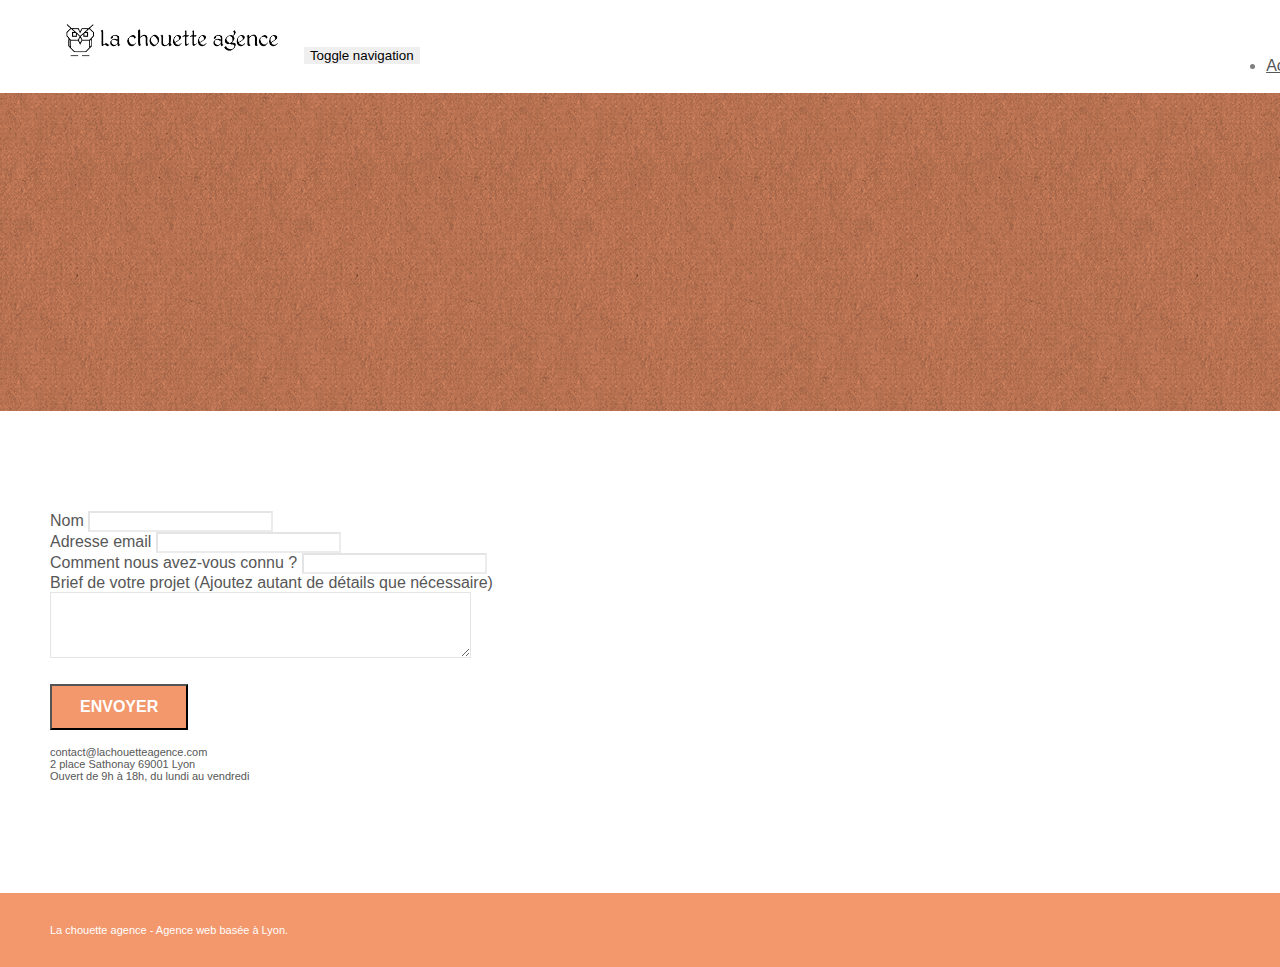
==== contact.html @ 8b13d7b6 "Maj" ====
<!doctype html>
<html lang="fr">
<head>
    <meta charset="utf-8">
    <meta name="keywords" content="">
    <meta name="description" content="">
    <meta name="viewport" content="width=device-width, initial-scale=1.0, viewport-fit=cover">
    <link rel="shortcut icon" type="image/png" href="favicon.jpg">
    
	<link rel="stylesheet" type="text/css" href="./css/bootstrap.min.css">
	<link rel="stylesheet" type="text/css" href="style.css">
	<link rel="stylesheet" type="text/css" href="./css/font-awesome.min.css">
	<link rel="stylesheet" type="text/css" href="./css/et-line.min.css">
	
    
	<script src="./js/jquery-2.1.0.min.js"></script>
	<script src="./js/bootstrap.min.js"></script>
	<script src="./js/blocs.min.js"></script>
	<script src="./js/jqBootstrapValidation.js"></script>
	<script src="./js/formHandler.js"></script>
    <title>La Chouette Agence | Web design basée à Lyon</title>

    
<!-- Analytics -->
 
<!-- Analytics END -->
    
</head>
<body>
<!-- Principal conteneur -->
<div class="page-container">
    
<!-- bloc-0 -->
<div class="bloc bgc-white l-bloc " id="bloc-0">
	<div class="container bloc-sm">
		<nav class="navbar row">
			<div class="navbar-header">
				<a class="navbar-brand" href="index.html"><img src="img/la-chouette-agence.png" alt="atlanta web design logo" height="40" /></a>
				<button id="nav-toggle" type="button" class="ui-navbar-toggle navbar-toggle" data-toggle="collapse" data-target=".navbar-1">
					<span class="sr-only">Toggle navigation</span><span class="icon-bar"></span><span class="icon-bar"></span><span class="icon-bar"></span>
				</button>
			</div>
			<div class="collapse navbar-collapse navbar-1 special-dropdown-nav">
				<ul class="site-navigation nav navbar-nav">
					<li>
						<a href="index.html">Accueil</a>
					</li>
					<li>
					</li>
					<li>
						<a href="page2.html">page2 &gt;</a>
					</li>
				</ul>
			</div>
		</nav>
	</div>
</div>
<!-- bloc-0 END -->

<!-- bloc-6 -->
<div class="bloc bg-dots-bg bg-repeat bgc-atomic-tangerine d-bloc bloc-bg-texture texture-paper" id="bloc-6">
	<div class="container bloc-lg">
		<div class="row">
			<div class="col-sm-12">
				<h1 class="text-center hero-bloc-text tc-white">
					Parlons web design !
				</h1>
				<p class="text-center mg-lg tc-white tight-width-whitespace">
					Nous sommes ravis que vous souhaitiez collaborer avec notre agence.<br>
					Parlez-nous de votre projet en complétant le formulaire ci-dessous.
				</p>
			</div>
		</div>
	</div>
</div>
<!-- bloc-6 END -->

<!-- bloc-7 -->
<div class="bloc bgc-white l-bloc" id="bloc-7">
	<div class="container bloc-lg">
		<div class="row">
			<div class="col-sm-6">
				<form id="form_1" novalidate success-msg="Your message has been sent." fail-msg="Sorry it seems that our mail server is not responding, Sorry for the inconvenience!">
					<div class="form-group">
						<label>
							Nom
						</label>
						<input id="name" class="form-control" required />
					</div>
					<div class="form-group">
						<label>
							Adresse email
						</label>
						<input id="email" class="form-control" type="email" required />
					</div>
					<div class="form-group">
						<label>
							Comment nous avez-vous connu ?
						</label>
						<input class="form-control" type="email" required id="input_504" />
					</div>
					<div class="form-group">
						<label>
							Brief de votre projet (Ajoutez autant de détails que nécessaire)<br>
						</label><textarea id="message" class="form-control" rows="4" cols="50" required></textarea>
					</div> 
					<button class="bloc-button btn btn-lg btn-block cta-hero btn-atomic-tangerine" type="submit">
						Envoyer
					</button>
				</form>
			</div>
			<div class="col-sm-6">
				<p>
					contact@lachouetteagence.com<br>2 place Sathonay 69001 Lyon<br>Ouvert de 9h à 18h, du lundi au vendredi<br>
				</p>
			</div>
		</div>
	</div>
</div>
<!-- bloc-7 END -->

<!-- ScrollToTop Button -->
<a class="bloc-button btn btn-d scrollToTop" onclick="scrollToTarget('1')"><span class="fa fa-chevron-up"></span></a>
<!-- ScrollToTop Button END-->


<!-- Footer - bloc-8 -->
<div class="bloc bgc-atomic-tangerine d-bloc" id="bloc-8">
	<div class="container bloc-sm">
		<div class="row">
			<div class="col-sm-12">
				<p class="text-center white">
					La chouette agence - Agence web basée à Lyon.<br>
				</p>
				<div class="row row-no-gutters social">
					<div class="col-sm-3">
						<div class="text-center">
							<a class="social" href="index.html"><span class="fa fa-twitter icon-md"></span></a>
						</div>
					</div>
					<div class="col-sm-3">
						<div class="text-center">
							<a class="social" href="index.html"><span class="fa fa-facebook icon-md"></span></a>
						</div>
					</div>
					<div class="col-sm-3">
						<div class="text-center">
							<a class="social" href="index.html"><span class="fa fa-dribbble icon-md"></span></a>
						</div>
					</div>
					<div class="col-sm-3">
						<div class="text-center">
							<a class="social" href="index.html"><span class="fa fa-instagram icon-md"></span></a>
						</div>
					</div>
				</div>
			</div>
		</div>
	</div>
</div>
<!-- Footer - bloc-8 END -->

</div>
<!-- Principal conteneur END -->
    

</body>
</html>
---- style.css ----
body {
    margin: 0;
    padding: 0;
    background: #FFF;
    overflow-x: hidden;
    -webkit-font-smoothing: antialiased;
    -moz-osx-font-smoothing: grayscale;
    font-family: Arial, Helvetica, sans-serif;
}

a,
button {
    transition: all .3s ease-in-out;
    outline: none!important;
}

a:hover {
    text-decoration: none;
    cursor: pointer;
}

#page-loading-blocs-notifaction {
    position: fixed;
    top: 0;
    bottom: 0;
    width: 100%;
    z-index: 100000;
    background: #FFFFFF url("img/pageload-spinner.gif") no-repeat center center;
}

.bloc {
    width: 100%;
    clear: both;
    background: 50% 50% no-repeat;
    padding: 0 50px;
    -webkit-background-size: cover;
    -moz-background-size: cover;
    -o-background-size: cover;
    background-size: cover;
    position: relative;
}

.bloc .container {
    padding-left: 0;
    padding-right: 0;
}

.bloc-lg {
    padding: 100px 50px;
}

.bloc-md {
    padding: 50px;
}

.bloc-sm {
    padding: 20px 50px;
}

.bg-center,
.bg-l-edge,
.bg-r-edge,
.bg-t-edge,
.bg-b-edge,
.bg-tl-edge,
.bg-bl-edge,
.bg-tr-edge,
.bg-br-edge,
.bg-repeat {
    -webkit-background-size: auto!important;
    -moz-background-size: auto!important;
    -o-background-size: auto!important;
    background-size: auto!important;
}

.bg-repeat {
    background: repeat;
}

.bg-t-edge {
    background: top no-repeat;
}

.bloc-bg-texture::before {
    content: "";
    background-size: 2px 2px;
    position: absolute;
    top: 0;
    bottom: 0;
    left: 0;
    right: 0;
}

.texture-paper::before {
    background: url("img/texture-paper.png");
    background-size: 280px 280px;
}

.b-parallax {
    background-attachment: fixed;
}

.d-bloc {
    color: rgba(255, 255, 255, .7);
}

.d-bloc button:hover {
    color: rgba(255, 255, 255, .9);
}

.d-bloc .icon-round,
.d-bloc .icon-square,
.d-bloc .icon-rounded,
.d-bloc .icon-semi-rounded-a,
.d-bloc .icon-semi-rounded-b {
    border-color: rgba(255, 255, 255, .9);
}

.d-bloc .divider-h span {
    border-color: rgba(255, 255, 255, .2);
}

.d-bloc .a-btn,
.d-bloc .navbar a,
.d-bloc .navbar-brand,
.d-bloc a .icon-sm,
.d-bloc a .icon-md,
.d-bloc a .icon-lg,
.d-bloc a .icon-xl,
.d-bloc h1 a,
.d-bloc h2 a,
.d-bloc h3 a,
.d-bloc h4 a,
.d-bloc h5 a,
.d-bloc h6 a,
.d-bloc p a {
    color: rgba(255, 255, 255, .6);
}

.d-bloc .a-btn:hover,
.d-bloc .navbar a:hover,
.d-bloc .navbar-brand:hover,
.d-bloc a:hover .icon-sm,
.d-bloc a:hover .icon-md,
.d-bloc a:hover .icon-lg,
.d-bloc a:hover .icon-xl,
.d-bloc h1 a:hover,
.d-bloc h2 a:hover,
.d-bloc h3 a:hover,
.d-bloc h4 a:hover,
.d-bloc h5 a:hover,
.d-bloc h6 a:hover,
.d-bloc p a:hover {
    color: rgba(255, 255, 255, 1);
}

.d-bloc .navbar-toggle .icon-bar {
    background: rgba(255, 255, 255, 1);
}

.d-bloc .btn-wire,
.d-bloc .btn-wire:hover {
    color: rgba(255, 255, 255, 1);
    border-color: rgba(255, 255, 255, 1);
}

.d-bloc .panel {
    color: rgba(0, 0, 0, .5);
}

.d-bloc .panel button:hover {
    color: rgba(0, 0, 0, .7);
}

.d-bloc .panel icon {
    border-color: rgba(0, 0, 0, .7);
}

.d-bloc .panel .divider-h span {
    border-color: rgba(0, 0, 0, .1);
}

.d-bloc .panel .a-btn {
    color: rgba(0, 0, 0, .6);
}

.d-bloc .panel .a-btn:hover {
    color: rgba(0, 0, 0, 1);
}

.d-bloc .panel .btn-wire,
.d-bloc .panel .btn-wire:hover {
    color: rgba(0, 0, 0, .7);
    border-color: rgba(0, 0, 0, .3);
}

.d-bloc .panel,
.l-bloc {
    color: rgba(0, 0, 0, .5);
}

.d-bloc .panel button:hover,
.l-bloc button:hover {
    color: rgba(0, 0, 0, .7);
}

.l-bloc .icon-round,
.l-bloc .icon-square,
.l-bloc .icon-rounded,
.l-bloc .icon-semi-rounded-a,
.l-bloc .icon-semi-rounded-b {
    border-color: rgba(0, 0, 0, .7);
}

.d-bloc .panel .divider-h span,
.l-bloc .divider-h span {
    border-color: rgba(0, 0, 0, .1);
}

.d-bloc .panel .a-btn,
.l-bloc .a-btn,
.l-bloc .navbar a,
.l-bloc .navbar-brand,
.l-bloc a .icon-sm,
.l-bloc a .icon-md,
.l-bloc a .icon-lg,
.l-bloc a .icon-xl,
.l-bloc h1 a,
.l-bloc h2 a,
.l-bloc h3 a,
.l-bloc h4 a,
.l-bloc h5 a,
.l-bloc h6 a,
.l-bloc p a {
    color: rgba(0, 0, 0, .6);
}

.d-bloc .panel .a-btn:hover,
.l-bloc .a-btn:hover,
.l-bloc .navbar a:hover,
.l-bloc .navbar-brand:hover,
.l-bloc a:hover .icon-sm,
.l-bloc a:hover .icon-md,
.l-bloc a:hover .icon-lg,
.l-bloc a:hover .icon-xl,
.l-bloc h1 a:hover,
.l-bloc h2 a:hover,
.l-bloc h3 a:hover,
.l-bloc h4 a:hover,
.l-bloc h5 a:hover,
.l-bloc h6 a:hover,
.l-bloc p a:hover {
    color: rgba(0, 0, 0, 1);
}

.l-bloc .navbar-toggle .icon-bar {
    color: rgba(0, 0, 0, .6);
}

.d-bloc .panel .btn-wire,
.d-bloc .panel .btn-wire:hover,
.l-bloc .btn-wire,
.l-bloc .btn-wire:hover {
    color: rgba(0, 0, 0, .7);
    border-color: rgba(0, 0, 0, .3);
}

.voffset {
    margin-top: 30px;
}

.voffset-lg {
    margin-top: 80px;
}

.row-no-gutters {
    margin-right: 0;
    margin-left: 0;
}

.row.row-no-gutters > [class^="col-"],
.row.row-no-gutters > [class*=" col-"] {
    padding-right: 0;
    padding-left: 0;
}

#bloc-1-hero h1 {
    font-size: 32px;
}

.navbar {
    margin-bottom: 0;
    z-index: 1;
}

.navbar-brand {
    height: auto;
    padding: 3px 15px;
    font-size: 25px;
    font-weight: normal;
    font-weight: 600;
    line-height: 44px;
}

.navbar-brand img {
    max-height: 200px;
    margin: 0 5px 0 0;
    display: inline;
}

.navbar-brand img[src$=svg] {
    min-width: 100px;
}

.nav-center .navbar-brand img {
    margin: 0;
}

.navbar .nav {
    padding-top: 2px;
    margin-right: -16px;
    float: right;
    z-index: 1;
}

.nav > li {
    float: left;
    margin-top: 4px;
    font-size: 16px;
}

.navbar-nav .open .dropdown-menu > li > a {
    text-align: inherit;
}

.nav > li a:hover,
.nav > li a:focus {
    background: transparent;
}

.navbar-toggle {
    margin: 10px 10px 0 0;
    border: 0px;
}

.navbar-toggle:hover {
    background: transparent!important;
}

.navbar-toggle .icon-bar {
    background-color: rgba(0, 0, 0, .5);
    width: 26px;
}

.nav-invert .navbar .nav {
    float: left;
}

.nav-invert .navbar-header,
.nav-invert .navbar-brand {
    float: right;
    position: relative;
    z-index: 2;
}

@media (min-width: 768px) {
    .site-navigation {
        position: absolute;
        top: 50%;
        right: 20px;
        transform: translate(0, -50%);
        -webkit-transform: translateY(-50%);
    }
    .nav > li .dropdown-menu a,
    .nav > li .dropdown-menu a:hover {
        color: #484848;
    }
    .nav-invert .site-navigation {
        left: 0;
        right: 0;
    }
    .nav-center {
        text-align: center;
    }
    .nav-center .navbar-header {
        width: 100%;
    }
    .nav-center .navbar-header,
    .nav-center .navbar-brand,
    .nav-center .nav > li {
        float: none;
        display: inline-block;
    }
    .nav-center .site-navigation {
        position: relative;
        width: 100%;
        right: 0;
        margin-right: 0px;
        margin-top: 20px;
    }
    .nav-center.mini-nav .navbar-toggle {
        float: none;
        margin: 10px auto 0;
    }
}

.nav > li > .dropdown a {
    background: none!important;
    display: block;
    padding: 14px 15px;
}

nav .caret {
    margin: 0 5px;
}

.dropdown-menu .dropdown-menu {
    top: -8px;
    left: 100%;
}

.dropdown-menu .dropmenu-flow-right {
    top: 100%;
    left: 0;
    margin-left: -1px;
    border-top-left-radius: 0;
    border-top-right-radius: 0;
}

.dropdown-menu .dropdown span {
    border: 4px solid black;
    border-top-color: transparent;
    border-right-color: transparent;
    border-bottom-color: transparent;
    margin: 6px -5px 0 0!important;
    float: right;
}

.mg-md {
    margin-top: 10px;
    margin-bottom: 20px;
}

.mg-lg {
    margin-top: 10px;
    margin-bottom: 40px;
}

.btn {
    margin: 0 5px 5px 0;
}

.btn.pull-right {
    margin: 0 0 5px 5px;
}

.btn-d,
.btn-d:hover,
.btn-d:focus {
    color: #FFF;
    background: rgba(0, 0, 0, .3);
}

button {
    outline: none!important;
}

.btn-rd {
    border-radius: 40px;
}

.btn-clean {
    border: 1px solid rgba(0, 0, 0, .08);
    border-bottom-color: rgba(0, 0, 0, .1);
    text-shadow: 0 1px 0 rgba(0, 0, 1, .1);
    box-shadow: 0 1px 3px rgba(0, 0, 1, .25), inset 0 1px 0 0 rgba(255, 255, 255, .15);
}

.icon-md {
    font-size: 50px!important;
}

.icon-lg {
    font-size: 60px!important;
}

.sm-shadow {
    text-shadow: 0 1px 2px rgba(0, 0, 0, .3);
}

.panel-sq,
.panel-sq .panel-heading,
.panel-sq .panel-footer {
    border-radius: 0;
}

.panel-rd {
    border-radius: 30px;
}

.panel-rd .panel-heading {
    border-radius: 29px 29px 0 0;
}

.panel-rd .panel-footer {
    border-radius: 0 0 29px 29px;
}

.form-control {
    border-color: rgba(0, 0, 0, .1);
    box-shadow: none;
}

.scrollToTop {
    width: 40px;
    height: 40px;
    position: fixed;
    bottom: 20px;
    right: 20px;
    opacity: 0;
    z-index: 500;
    transition: all .3s ease-in-out;
}

.scrollToTop span {
    margin-top: 6px;
}

.showScrollTop {
    font-size: 14px;
    opacity: 1;
}

a[data-lightbox] {
    position: relative;
    display: block;
    text-align: center;
}

a[data-lightbox]:hover::before {
    content: "+";
    font-family: "HelveticaNeue-Light", "Helvetica Neue Light", "Helvetica Neue", Helvetica, Arial;
    font-size: 32px;
    width: 50px;
    height: 50px;
    margin-left: -25px;
    border-radius: 50%;
    background: rgba(0, 0, 0, .6);
    color: #FFF;
    font-weight: 100;
    z-index: 1;
    position: absolute;
    top: 50%;
    transform: translateY(-50%);
    -webkit-transform: translateY(-50%);
}

a[data-lightbox]:hover img {
    opacity: 0.6;
    -webkit-animation-fill-mode: none;
    animation-fill-mode: none;
}

#lightbox-modal {
    display: flex;
    align-items: center;
}

#lightbox-modal .modal-dialog {
    width: 90%;
    max-width: 900px;
    margin: 0 auto 0;
}

#lightbox-modal .modal-dialog img {
    max-height: 90vh;
    margin: 0 auto;
}

.lightbox-caption {
    padding: 20px;
    color: #FFF;
    background: rgba(0, 0, 0, .5);
    position: absolute;
    left: 15px;
    right: 15px;
    bottom: 5px;
}

.close-lightbox {
    color: #FFF;
    font-size: 30px;
    position: absolute;
    top: 20px;
    right: 20px;
    z-index: 20;
    background: rgba(0, 0, 0, .5);
    border: none;
    line-height: 30px;
    padding: 0 9px 5px;
    opacity: 0.3;
}

.close-lightbox:hover,
.next-lightbox:hover,
.prev-lightbox:hover {
    opacity: 1.0;
    color: #FFF;
}

.next-lightbox,
.prev-lightbox {
    font-size: 20px;
    color: rgba(255, 255, 255, .9);
    background: rgba(0, 0, 0, .5);
    transition: all .2s ease-in-out;
    position: absolute;
    top: 45%;
    z-index: 1;
    opacity: 0.4;
}

.next-lightbox {
    padding: 6px 8px 1px 13px;
    right: 25px;
}

.prev-lightbox {
    padding: 6px 13px 1px 10px;
    left: 25px;
}

.snapshot-lb .modal-body {
    padding-bottom: 45px;
}

.snapshot-lb .lightbox-caption {
    padding: 0;
    color: rgba(0, 0, 0, .5);
    background: none;
}

h1,
h2,
h3,
h4,
h5,
h6,
p,
label,
.btn,
a {
    font-family: "helvetica";
    font-weight: 400;
    color: #575757!important;
}

.container {
    max-width: 1000px;
}

.hero-bloc-text {
    font-size: 38px;
}

.hero-bloc-text-sub {
    font-size: 36px;
}

.statement-bloc-text {
    line-height: 26px;
    font-style: italic;
    font-size: 20px;
    text-align: center;
    font-weight: lighter;
    max-width: 520px;
    margin: auto auto auto auto;
}

p {
    font-size: 11px;
}

.tight-width-whitespace {
    max-width: 600px;
    margin: auto auto auto auto;
}

.h1 {
    font-size: 20px;
    font-family: "Open Sans";
}

.cta-hero {
    margin-top: 22px;
    color: #FFFFFF!important;
    text-transform: uppercase;
    padding: 12px 28px 12px 28px;
    font-size: 16px;
    font-weight: 700;
}

.social {
    max-width: 400px;
    margin: auto auto auto auto;
}

h2 {
    font-size: 22px;
    line-height: 1.4em;
}

h3 {
    font-size: 15px;
    text-transform: uppercase;
    font-weight: 700;
    color: #333333!important;
}

.med-width-whitespace {
    max-width: 800px;
    margin: auto auto auto auto;
    box-shadow: 0px 0px 0px #000000;
}

h1 {
    color: #333333!important;
}

h4 {
    color: #333333!important;
}

.icons {
    margin-bottom: 14px;
    margin-top: 24px;
}

.white {
    color: #FFFFFF!important;
}

.portfolio-thumb {
    margin-bottom: 24px;
}

.portfolio-row {
    margin-bottom: 44px;
    margin-top: 50px;
}

.avatar {
    box-shadow: 0px 4px 9px rgba(0, 0, 0, 0.3);
}

.black-background {
    background-color: rgba(165, 147, 99, 0.7);
    padding: 40px 40px 40px 40px;
}

.bold-link {
    font-weight: 900;
    text-decoration: underline!important;
}

.bgc-white {
    background-color: #FFFFFF;
}

.bgc-dark-slate-blue {
    background-color: #364577;
}

.bgc-atomic-tangerine {
    background-color: #F3976C;
}

.tc-white {
    color: #F3976C!important;
}

.btn-atomic-tangerine {
    background: #F3976C;
    color: #FFFFFF!important;
}

.btn-atomic-tangerine:hover {
    background: #c27956!important;
    color: #FFFFFF!important;
}

.ltc-white {
    color: #FFFFFF!important;
}

.ltc-white:hover {
    color: #cccccc!important;
}

.ltc-atomic-tangerine {
    color: #F3976C!important;
}

.ltc-atomic-tangerine:hover {
    color: #c27956!important;
}

.icon-dark-slate-blue {
    color: #364577!important;
    border-color: #364577!important;
}

.bg-dots-bg {
    background-image: url("img/dots-bg.png");
}

.bg-lines-h2-bg {
    background-image: url("img/lines-h2-bg.png");
}

.bg-banniere {
    background-image: url("img/la-chouette-agence-banniere.jpg");
}

.bg-presentation {
    background-image: url("img/image-de-presentation.bmp");
}

@media (max-width: 1024px) {
    .bloc {
        padding-left: 20px;
        padding-right: 20px;
    }
    .bloc.full-width-bloc,
    .bloc-tile-2.full-width-bloc .container,
    .bloc-tile-3.full-width-bloc .container,
    .bloc-tile-4.full-width-bloc .container {
        padding-left: 0;
        padding-right: 0;
    }
}

@media (max-width: 992px) and (min-width: 768px) {
    .navbar .nav {
        max-width: 80%
    }
    .nav-center.navbar .nav {
        max-width: 100%
    }
}

@media only screen and (min-device-width: 768px) and (max-device-width: 1024px) and (orientation: landscape) {
    .b-parallax {
        background-attachment: scroll;
    }
}

@media only screen and (min-device-width: 1024px) and (max-device-width: 1366px) and (-webkit-min-device-pixel-ratio: 1.5) {
    .b-parallax {
        background-attachment: scroll;
    }
}

@media (max-width: 991px) {
    .container {
        width: 100%;
    }
    .b-parallax {
        background-attachment: scroll;
    }
    .page-container,
    #hero-bloc {
        overflow-x: hidden;
        position: relative;
    }
    .bloc {
        padding-left: constant(safe-area-inset-left);
        padding-right: constant(safe-area-inset-right);
    }
    .bloc-group,
    .bloc-group .bloc {
        display: block;
        width: 100%;
    }
    .bloc-fill-screen .fill-bloc-top-edge,
    .bloc-fill-screen .fill-bloc-bottom-edge {
        padding: 0 20px;
        padding-left: constant(safe-area-inset-left);
        padding-right: constant(safe-area-inset-right);
    }
}

@media (max-width: 767px) {
    .page-container {
        overflow-x: hidden;
        position: relative;
    }
    h1,
    h2,
    h3,
    h4,
    h5,
    h6,
    p,
    #disqus_thread {
        padding-left: 10px!important;
        padding-right: 10px!important;
    }
    .b-parallax {
        background-attachment: scroll;
    }
    .navbar .nav {
        padding-top: 0;
        border-top: 1px solid rgba(0, 0, 0, .2);
        float: none!important;
    }
    .navbar.row {
        margin-left: 0;
        margin-right: 0;
    }
    .site-navigation {
        position: inherit;
        transform: none;
        -webkit-transform: none;
        -ms-transform: none;
    }
    .nav > li {
        margin-top: 0;
        border-bottom: 1px solid rgba(0, 0, 0, .1);
        background: rgba(0, 0, 0, .05);
        text-align: left;
        padding-left: 15px;
        width: 100%;
    }
    .nav > li:hover {
        background: rgba(0, 0, 0, .08);
    }
    .dropdown .dropdown a .caret {
        float: none;
        margin: 5px 0 0 10px!important;
        border: 4px solid black;
        border-bottom-color: transparent;
        border-right-color: transparent;
        border-left-color: transparent;
    }
    #hero-bloc .navbar .nav {
        background: rgba(0, 0, 0, .8);
    }
    #hero-bloc .navbar .nav a {
        color: rgba(255, 255, 255, .6);
    }
    .hero {
        padding: 50px 0;
    }
    .hero-nav {
        left: -1px;
        right: -1px;
    }
    .navbar-collapse {
        padding: 0;
        overflow-x: hidden;
        -webkit-box-shadow: none;
        box-shadow: none;
    }
    .navbar-brand img {
        max-height: 40px;
        width: auto;
    }
    .nav-invert .navbar-header {
        float: none;
        width: 100%;
    }
    .nav-invert .navbar-toggle {
        float: left;
        margin-left: 10px;
    }
    .bloc {
        padding-left: 0;
        padding-right: 0;
    }
    .bloc-xxl,
    .bloc-xl,
    .bloc-lg {
        padding: 40px 0;
    }
    .bloc-sm,
    .bloc-md {
        padding-left: 0;
        padding-right: 0;
    }
    .bloc-tile-2 .container,
    .bloc-tile-3 .container,
    .bloc-tile-4 .container,
    .bloc-fill-screen .fill-bloc-top-edge,
    .bloc-fill-screen .fill-bloc-bottom-edge {
        padding-left: 0;
        padding-right: 0;
    }
    .a-block {
        padding: 0 10px;
    }
    .btn-dwn {
        display: none;
    }
    .voffset {
        margin-top: 5px;
    }
    .voffset-md {
        margin-top: 20px;
    }
    .voffset-lg {
        margin-top: 30px;
    }
    form {
        padding: 5px;
    }
    .close-lightbox {
        display: inline-block;
    }
    .blocsapp-device-iphone5 {
        background-size: 216px 425px;
        padding-top: 60px;
        width: 216px;
        height: 425px;
    }
    .blocsapp-device-iphone5 img {
        width: 180px;
        height: 320px;
    }
}

@media (max-width: 400px) {
    .bloc {
        padding-left: 0;
        padding-right: 0;
    }
}

@media (max-width: 767px) {
    .bloc-mob-center-text {
        text-align: center;
    }
}
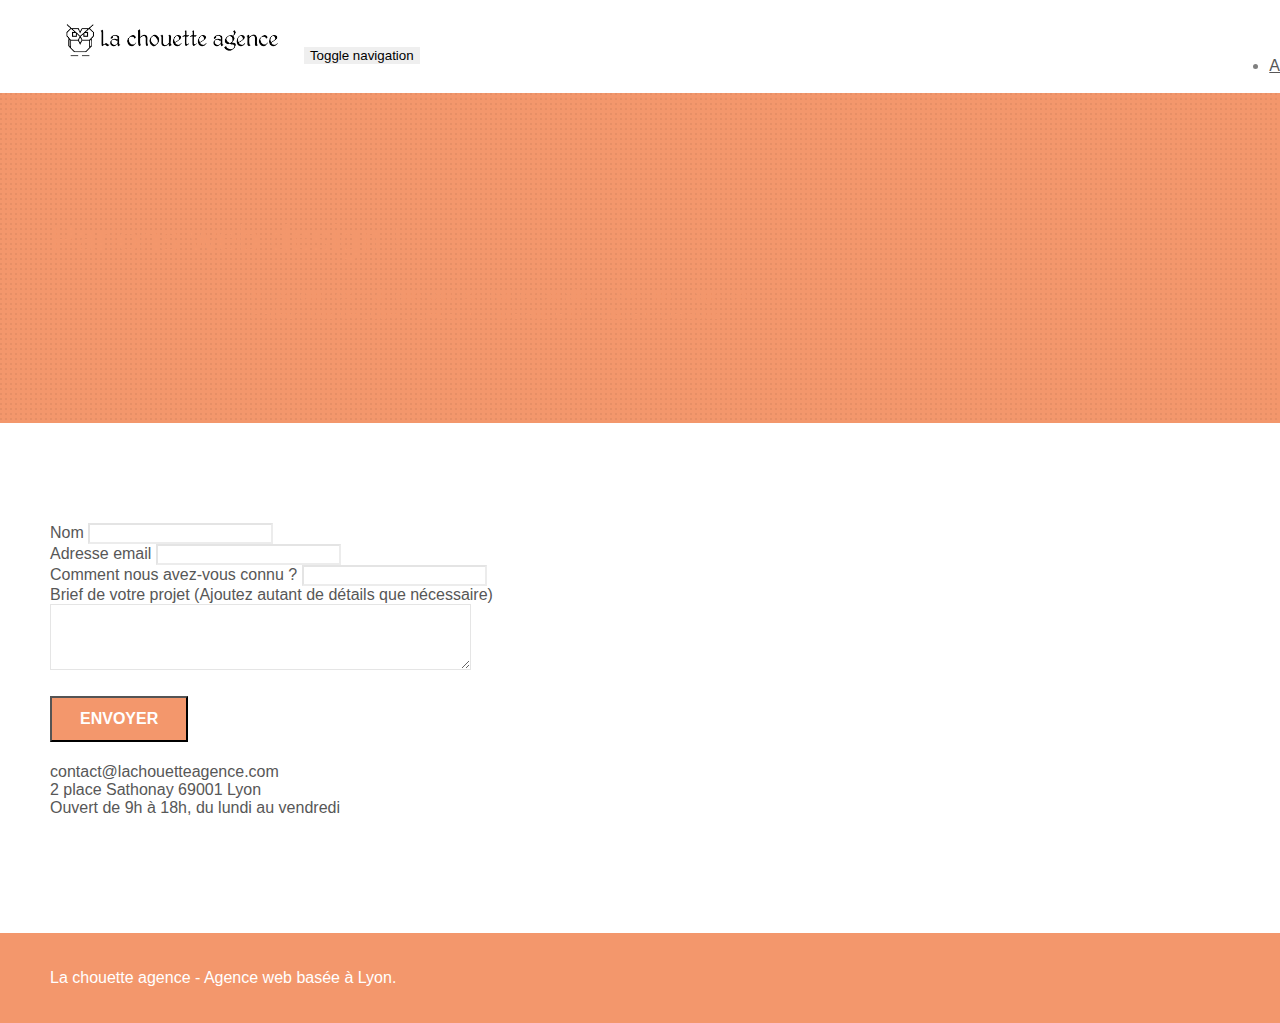
==== commit e9b69a54: "MAJ" ====
--- a/contact.html
+++ b/contact.html
@@ -2,167 +2,146 @@
 <html lang="fr">
 <head>
     <meta charset="utf-8">
-    <meta name="keywords" content="">
-    <meta name="description" content="">
+	<title> La Chouette Agence | Web design basé à Lyon</title>
+
+    <meta name="keywords" content="La Chouette Agence, Web design, agence web, site internet, création site web, Lyon">
+    <meta name="description" content="La Chouette Agence est une entreprise de Web design localisée a Lyon, elle 
+	vous aide a créer ou à améliorer votre site web.">
     <meta name="viewport" content="width=device-width, initial-scale=1.0, viewport-fit=cover">
     <link rel="shortcut icon" type="image/png" href="favicon.jpg">
-    
-	<link rel="stylesheet" type="text/css" href="./css/bootstrap.min.css">
+	<link rel="stylesheet" type="text/css" href="./css/bootstrap.css">
 	<link rel="stylesheet" type="text/css" href="style.css">
-	<link rel="stylesheet" type="text/css" href="./css/font-awesome.min.css">
-	<link rel="stylesheet" type="text/css" href="./css/et-line.min.css">
+	<link rel="stylesheet" type="text/css" href="./css/font-awesome.css">
+	<link rel="stylesheet" type="text/css" href="./css/et-line.css">
 	
-    
-	<script src="./js/jquery-2.1.0.min.js"></script>
-	<script src="./js/bootstrap.min.js"></script>
-	<script src="./js/blocs.min.js"></script>
-	<script src="./js/jqBootstrapValidation.js"></script>
-	<script src="./js/formHandler.js"></script>
-    <title>La Chouette Agence | Web design basée à Lyon</title>
-
-    
-<!-- Analytics -->
- 
-<!-- Analytics END -->
-    
+	<script src="./js/jquery-2.1.0.js" defer></script>
+	<script src="./js/bootstrap.js" defer></script>
+	<script src="./js/blocs.js" defer></script>
+	<script src="./js/jquery.touchSwipe.js" defer></script>
+	<script src="./js/gmaps.js" defer></script>
 </head>
-<body>
-<!-- Principal conteneur -->
-<div class="page-container">
-    
-<!-- bloc-0 -->
-<div class="bloc bgc-white l-bloc " id="bloc-0">
-	<div class="container bloc-sm">
-		<nav class="navbar row">
-			<div class="navbar-header">
-				<a class="navbar-brand" href="index.html"><img src="img/la-chouette-agence.png" alt="atlanta web design logo" height="40" /></a>
-				<button id="nav-toggle" type="button" class="ui-navbar-toggle navbar-toggle" data-toggle="collapse" data-target=".navbar-1">
-					<span class="sr-only">Toggle navigation</span><span class="icon-bar"></span><span class="icon-bar"></span><span class="icon-bar"></span>
-				</button>
+	<body>
+		<!-- Principal conteneur -->
+		<div class="page-container">
+			<!-- bloc-0 -->
+			<div class="bloc bgc-white l-bloc " id="bloc-0">
+				<div class="container bloc-sm">
+					<nav class="navbar row">
+						<div class="navbar-header">
+							<a class="navbar-brand" href="index.html"><img src="img/la-chouette-agence.png" alt="atlanta web design logo" height="40" /></a>
+							<button id="nav-toggle" type="button" class="ui-navbar-toggle navbar-toggle" data-toggle="collapse" data-target=".navbar-1">
+								<span class="sr-only">Toggle navigation</span>
+								<span class="icon-bar"></span>
+								<span class="icon-bar"></span>
+								<span class="icon-bar"></span>
+							</button>
+						</div>
+						<div class="collapse navbar-collapse navbar-1 special-dropdown-nav">
+							<ul class="site-navigation nav navbar-nav">
+								<li><a href="index.html">Accueil</a></li>
+								<li></li>
+								<li><a href="page2.html">Contact</a></li>
+							</ul>
+						</div>
+					</nav>
+				</div>
 			</div>
-			<div class="collapse navbar-collapse navbar-1 special-dropdown-nav">
-				<ul class="site-navigation nav navbar-nav">
-					<li>
-						<a href="index.html">Accueil</a>
-					</li>
-					<li>
-					</li>
-					<li>
-						<a href="page2.html">page2 &gt;</a>
-					</li>
-				</ul>
-			</div>
-		</nav>
-	</div>
-</div>
-<!-- bloc-0 END -->
-
-<!-- bloc-6 -->
-<div class="bloc bg-dots-bg bg-repeat bgc-atomic-tangerine d-bloc bloc-bg-texture texture-paper" id="bloc-6">
-	<div class="container bloc-lg">
-		<div class="row">
-			<div class="col-sm-12">
-				<h1 class="text-center hero-bloc-text tc-white">
-					Parlons web design !
-				</h1>
-				<p class="text-center mg-lg tc-white tight-width-whitespace">
-					Nous sommes ravis que vous souhaitiez collaborer avec notre agence.<br>
-					Parlez-nous de votre projet en complétant le formulaire ci-dessous.
-				</p>
-			</div>
-		</div>
-	</div>
-</div>
-<!-- bloc-6 END -->
-
-<!-- bloc-7 -->
-<div class="bloc bgc-white l-bloc" id="bloc-7">
-	<div class="container bloc-lg">
-		<div class="row">
-			<div class="col-sm-6">
-				<form id="form_1" novalidate success-msg="Your message has been sent." fail-msg="Sorry it seems that our mail server is not responding, Sorry for the inconvenience!">
-					<div class="form-group">
-						<label>
-							Nom
-						</label>
-						<input id="name" class="form-control" required />
-					</div>
-					<div class="form-group">
-						<label>
-							Adresse email
-						</label>
-						<input id="email" class="form-control" type="email" required />
-					</div>
-					<div class="form-group">
-						<label>
-							Comment nous avez-vous connu ?
-						</label>
-						<input class="form-control" type="email" required id="input_504" />
-					</div>
-					<div class="form-group">
-						<label>
-							Brief de votre projet (Ajoutez autant de détails que nécessaire)<br>
-						</label><textarea id="message" class="form-control" rows="4" cols="50" required></textarea>
-					</div> 
-					<button class="bloc-button btn btn-lg btn-block cta-hero btn-atomic-tangerine" type="submit">
-						Envoyer
-					</button>
-				</form>
-			</div>
-			<div class="col-sm-6">
-				<p>
-					contact@lachouetteagence.com<br>2 place Sathonay 69001 Lyon<br>Ouvert de 9h à 18h, du lundi au vendredi<br>
-				</p>
-			</div>
-		</div>
-	</div>
-</div>
-<!-- bloc-7 END -->
-
-<!-- ScrollToTop Button -->
-<a class="bloc-button btn btn-d scrollToTop" onclick="scrollToTarget('1')"><span class="fa fa-chevron-up"></span></a>
-<!-- ScrollToTop Button END-->
-
-
-<!-- Footer - bloc-8 -->
-<div class="bloc bgc-atomic-tangerine d-bloc" id="bloc-8">
-	<div class="container bloc-sm">
-		<div class="row">
-			<div class="col-sm-12">
-				<p class="text-center white">
-					La chouette agence - Agence web basée à Lyon.<br>
-				</p>
-				<div class="row row-no-gutters social">
-					<div class="col-sm-3">
-						<div class="text-center">
-							<a class="social" href="index.html"><span class="fa fa-twitter icon-md"></span></a>
-						</div>
-					</div>
-					<div class="col-sm-3">
-						<div class="text-center">
-							<a class="social" href="index.html"><span class="fa fa-facebook icon-md"></span></a>
-						</div>
-					</div>
-					<div class="col-sm-3">
-						<div class="text-center">
-							<a class="social" href="index.html"><span class="fa fa-dribbble icon-md"></span></a>
-						</div>
-					</div>
-					<div class="col-sm-3">
-						<div class="text-center">
-							<a class="social" href="index.html"><span class="fa fa-instagram icon-md"></span></a>
+			<!-- bloc-0 END -->
+			<!-- bloc-6 -->
+			<div class="bloc bg-dots-bg bg-repeat bgc-atomic-tangerine d-bloc bloc-bg-texture texture-paper" id="bloc-6">
+				<div class="container bloc-lg">
+					<div class="row">
+						<div class="col-sm-12">
+							<h1 class="text-center hero-bloc-text tc-white">                    Parlons web design !                </h1>
+							<p class="text-center mg-lg tc-white tight-width-whitespace">
+								                    Nous sommes ravis que vous souhaitiez collaborer avec notre agence.
+								<br>
+								                    Parlez-nous de votre projet en complétant le formulaire ci-dessous.                
+							</p>
 						</div>
 					</div>
 				</div>
 			</div>
+			<!-- bloc-6 END -->
+			<!-- bloc-7 -->
+			<div class="bloc bgc-white l-bloc" id="bloc-7">
+				<div class="container bloc-lg">
+					<div class="row">
+						<div class="col-sm-6">
+							<form id="form_1" novalidate method="post" action="#">
+								<div class="form-group">
+									<label>                            Nom                        </label>
+									<input id="name" class="form-control" required />
+								</div>
+								<div class="form-group">
+									<label>                            Adresse email                        </label>
+									<input id="email" class="form-control" type="email" required />
+								</div>
+								<div class="form-group">
+									<label>                            Comment nous avez-vous connu ?                        </label>
+									<input class="form-control" type="email" required id="input_504" />
+								</div>
+								<div class="form-group">
+									<label>                            Brief de votre projet (Ajoutez autant de détails que nécessaire)<br></label>
+									<textarea id="message" class="form-control" rows="4" cols="50" required></textarea>
+								</div>
+								<button class="bloc-button btn btn-lg btn-block cta-hero btn-atomic-tangerine" type="submit">                        Envoyer                    </button>
+							</form>
+						</div>
+						<div class="col-sm-6">
+							<p>
+								contact@lachouetteagence.com
+								<br>
+								2 place Sathonay 69001 Lyon
+								<br>
+								Ouvert de 9h à 18h, du lundi au vendredi
+								<br>
+							</p>
+						</div>
+					</div>
+				</div>
+			</div>
+			<!-- bloc-7 END -->
+			<!-- ScrollToTop Button -->
+			<a class="bloc-button btn btn-d scrollToTop" onclick="scrollToTarget('1')"><span class="fa fa-chevron-up"></span></a>
+			<!-- ScrollToTop Button END-->
+			<!-- Footer - bloc-8 -->
+			<footer class="bloc bgc-atomic-tangerine d-bloc" id="bloc-8">
+				<div class="container bloc-sm">
+					<div class="row">
+						<div class="col-sm-12">
+							<p class="text-center white">
+								                    La chouette agence - Agence web basée à Lyon.
+								<br>
+							</p>
+							<div class="row row-no-gutters social">
+								<div class="col-sm-3">
+									<div class="text-center">
+										<a class="social" href="index.html"><span class="fa fa-twitter icon-md"></span></a>
+									</div>
+								</div>
+								<div class="col-sm-3">
+									<div class="text-center">
+										<a class="social" href="index.html"><span class="fa fa-facebook icon-md"></span></a>
+									</div>
+								</div>
+								<div class="col-sm-3">
+									<div class="text-center">
+										<a class="social" href="index.html"><span class="fa fa-dribbble icon-md"></span></a>
+									</div>
+								</div>
+								<div class="col-sm-3">
+									<div class="text-center">
+										<a class="social" href="index.html"><span class="fa fa-instagram icon-md"></span></a>
+									</div>
+								</div>
+							</div>
+						</div>
+					</div>
+				</div>
+			</footer>
+			<!-- Footer - bloc-8 END -->
 		</div>
-	</div>
-</div>
-<!-- Footer - bloc-8 END -->
-
-</div>
-<!-- Principal conteneur END -->
-    
-
-</body>
-</html>
+		<!-- Principal conteneur END -->
+	</body>
+</html>--- a/style.css
+++ b/style.css
@@ -91,11 +91,6 @@
     right: 0;
 }
 
-.texture-paper::before {
-    background: url("img/texture-paper.png");
-    background-size: 280px 280px;
-}
-
 .b-parallax {
     background-attachment: fixed;
 }
@@ -134,7 +129,7 @@
 .d-bloc h5 a,
 .d-bloc h6 a,
 .d-bloc p a {
-    color: rgba(255, 255, 255, .6);
+    color: rgba(87, 87, 255, .6);
 }
 
 .d-bloc .a-btn:hover,
@@ -151,7 +146,7 @@
 .d-bloc h5 a:hover,
 .d-bloc h6 a:hover,
 .d-bloc p a:hover {
-    color: rgba(255, 255, 255, 1);
+    color: rgba(87, 255, 255, 1);
 }
 
 .d-bloc .navbar-toggle .icon-bar {
@@ -477,7 +472,7 @@
 }
 
 .icon-md {
-    font-size: 50px!important;
+    font-size: 30px!important;
 }
 
 .icon-lg {
@@ -678,8 +673,14 @@
 }
 
 p {
-    font-size: 11px;
-}
+    font-size: 1em;
+}
+
+.text-img
+{
+    font-size: 1.6em;
+}
+
 
 .tight-width-whitespace {
     max-width: 600px;
@@ -798,11 +799,12 @@
 }
 
 .ltc-atomic-tangerine {
-    color: #F3976C!important;
+    background-color: #AAB77B;
+    height: 200px;
 }
 
 .ltc-atomic-tangerine:hover {
-    color: #c27956!important;
+    color:black!important;
 }
 
 .icon-dark-slate-blue {
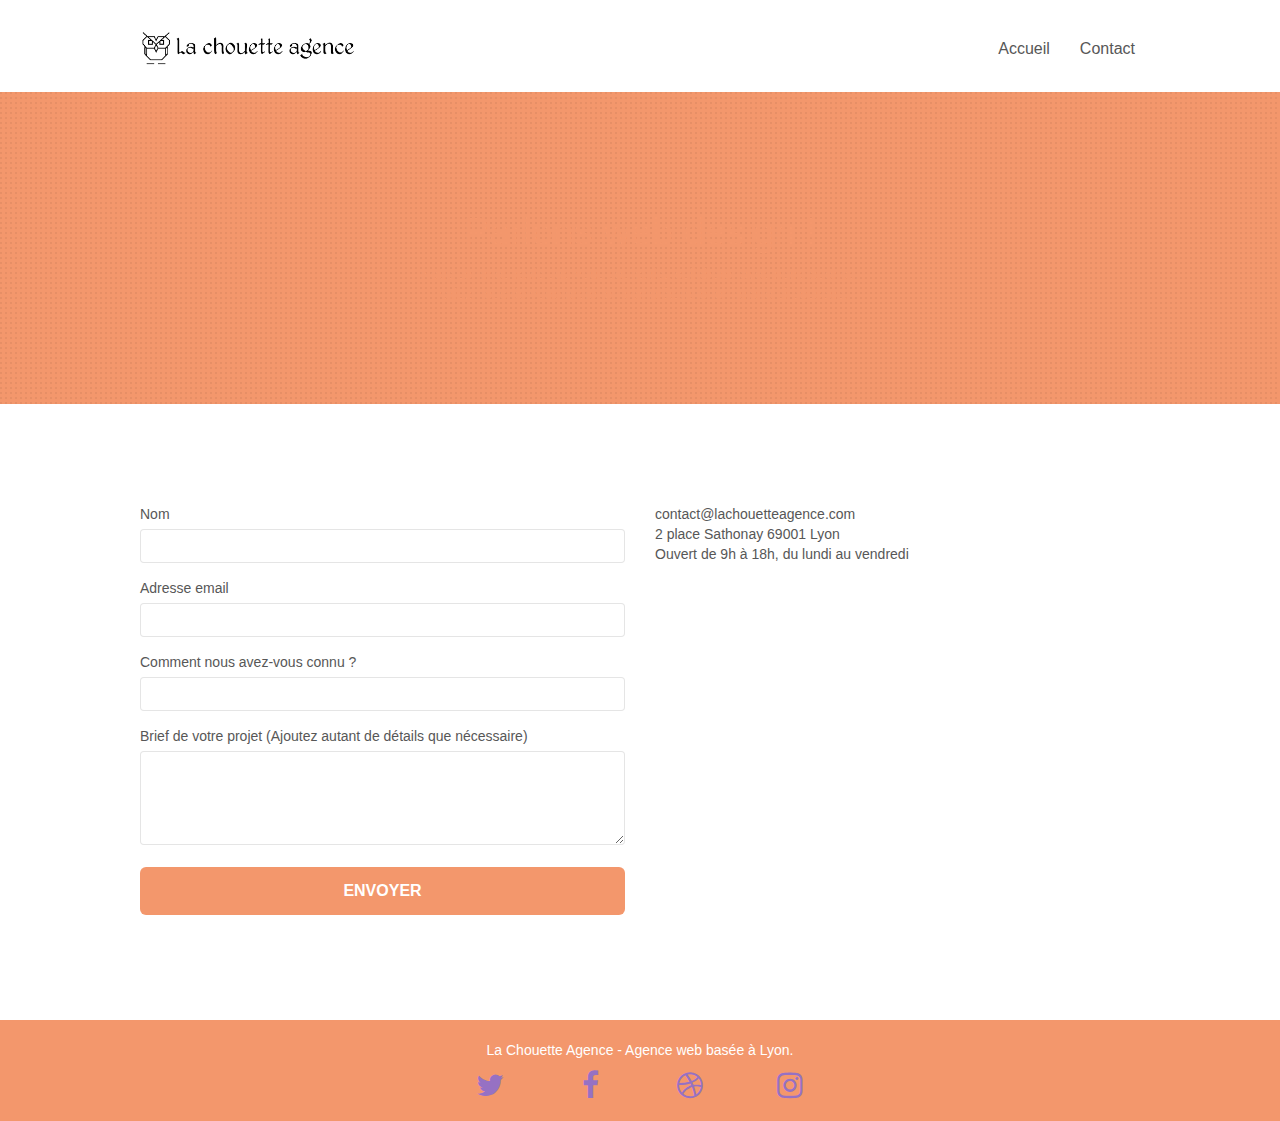
==== commit 40ebae6c: "Footer" ====
--- a/contact.html
+++ b/contact.html
@@ -111,30 +111,35 @@
 					<div class="row">
 						<div class="col-sm-12">
 							<p class="text-center white">
-								                    La chouette agence - Agence web basée à Lyon.
+								                    La Chouette Agence - Agence web basée à Lyon.
 								<br>
 							</p>
 							<div class="row row-no-gutters social">
 								<div class="col-sm-3">
 									<div class="text-center">
-										<a class="social" href="index.html"><span class="fa fa-twitter icon-md"></span></a>
+										<a class="social" href="https://twitter.com/">
+											<span class="fa fa-twitter icon-md"></span></a>
 									</div>
 								</div>
 								<div class="col-sm-3">
 									<div class="text-center">
-										<a class="social" href="index.html"><span class="fa fa-facebook icon-md"></span></a>
+										<a class="social" href="https://www.facebook.com/">
+											<span class="fa fa-facebook icon-md"></span></a>
 									</div>
 								</div>
 								<div class="col-sm-3">
 									<div class="text-center">
-										<a class="social" href="index.html"><span class="fa fa-dribbble icon-md"></span></a>
+										<a class="social" href="https://www.dribbble.com/">
+											<span class="fa fa-dribbble icon-md"></span></a>
 									</div>
 								</div>
 								<div class="col-sm-3">
 									<div class="text-center">
-										<a class="social" href="index.html"><span class="fa fa-instagram icon-md"></span></a>
+										<a class="social" href="https://www.instagram.com/">
+											<span class="fa fa-instagram icon-md"></span></a>
 									</div>
 								</div>
+							</div>
 							</div>
 						</div>
 					</div>
--- a/css/et-line.css
+++ b/css/et-line.css
@@ -0,0 +1,519 @@
+@font-face {
+    font-family: et-line;
+    src: url(../fonts/et-line.eot);
+    src: url(../fonts/et-line.eot?#iefix) format('embedded-opentype'), url(../fonts/et-line.woff) format('woff'), url(../fonts/et-line.ttf) format('truetype'), url(../fonts/et-line.svg#et-line) format('svg');
+    font-weight: 400;
+    font-style: normal
+}
+
+.et-icon-adjustments,
+.et-icon-alarmclock,
+.et-icon-anchor,
+.et-icon-aperture,
+.et-icon-attachment,
+.et-icon-bargraph,
+.et-icon-basket,
+.et-icon-beaker,
+.et-icon-bike,
+.et-icon-book-open,
+.et-icon-briefcase,
+.et-icon-browser,
+.et-icon-calendar,
+.et-icon-camera,
+.et-icon-caution,
+.et-icon-chat,
+.et-icon-circle-compass,
+.et-icon-clipboard,
+.et-icon-clock,
+.et-icon-cloud,
+.et-icon-compass,
+.et-icon-desktop,
+.et-icon-dial,
+.et-icon-document,
+.et-icon-documents,
+.et-icon-download,
+.et-icon-dribbble,
+.et-icon-edit,
+.et-icon-envelope,
+.et-icon-expand,
+.et-icon-facebook,
+.et-icon-flag,
+.et-icon-focus,
+.et-icon-gears,
+.et-icon-genius,
+.et-icon-gift,
+.et-icon-global,
+.et-icon-globe,
+.et-icon-googleplus,
+.et-icon-grid,
+.et-icon-happy,
+.et-icon-hazardous,
+.et-icon-heart,
+.et-icon-hotairballoon,
+.et-icon-hourglass,
+.et-icon-key,
+.et-icon-laptop,
+.et-icon-layers,
+.et-icon-lifesaver,
+.et-icon-lightbulb,
+.et-icon-linegraph,
+.et-icon-linkedin,
+.et-icon-lock,
+.et-icon-magnifying-glass,
+.et-icon-map,
+.et-icon-map-pin,
+.et-icon-megaphone,
+.et-icon-mic,
+.et-icon-mobile,
+.et-icon-newspaper,
+.et-icon-notebook,
+.et-icon-paintbrush,
+.et-icon-paperclip,
+.et-icon-pencil,
+.et-icon-phone,
+.et-icon-picture,
+.et-icon-pictures,
+.et-icon-piechart,
+.et-icon-presentation,
+.et-icon-pricetags,
+.et-icon-printer,
+.et-icon-profile-female,
+.et-icon-profile-male,
+.et-icon-puzzle,
+.et-icon-quote,
+.et-icon-recycle,
+.et-icon-refresh,
+.et-icon-ribbon,
+.et-icon-rss,
+.et-icon-sad,
+.et-icon-scissors,
+.et-icon-scope,
+.et-icon-search,
+.et-icon-shield,
+.et-icon-speedometer,
+.et-icon-strategy,
+.et-icon-streetsign,
+.et-icon-tablet,
+.et-icon-target,
+.et-icon-telescope,
+.et-icon-toolbox,
+.et-icon-tools,
+.et-icon-tools-2,
+.et-icon-trophy,
+.et-icon-tumblr,
+.et-icon-twitter,
+.et-icon-upload,
+.et-icon-video,
+.et-icon-wallet,
+.et-icon-wine {
+    font-family: et-line;
+    speak: none;
+    font-style: normal;
+    font-weight: 400;
+    font-variant: normal;
+    text-transform: none;
+    line-height: 1;
+    -webkit-font-smoothing: antialiased;
+    -moz-osx-font-smoothing: grayscale;
+    display: inline-block
+}
+
+.et-icon-mobile:before {
+    content: "\e000"
+}
+
+.et-icon-laptop:before {
+    content: "\e001"
+}
+
+.et-icon-desktop:before {
+    content: "\e002"
+}
+
+.et-icon-tablet:before {
+    content: "\e003"
+}
+
+.et-icon-phone:before {
+    content: "\e004"
+}
+
+.et-icon-document:before {
+    content: "\e005"
+}
+
+.et-icon-documents:before {
+    content: "\e006"
+}
+
+.et-icon-search:before {
+    content: "\e007"
+}
+
+.et-icon-clipboard:before {
+    content: "\e008"
+}
+
+.et-icon-newspaper:before {
+    content: "\e009"
+}
+
+.et-icon-notebook:before {
+    content: "\e00a"
+}
+
+.et-icon-book-open:before {
+    content: "\e00b"
+}
+
+.et-icon-browser:before {
+    content: "\e00c"
+}
+
+.et-icon-calendar:before {
+    content: "\e00d"
+}
+
+.et-icon-presentation:before {
+    content: "\e00e"
+}
+
+.et-icon-picture:before {
+    content: "\e00f"
+}
+
+.et-icon-pictures:before {
+    content: "\e010"
+}
+
+.et-icon-video:before {
+    content: "\e011"
+}
+
+.et-icon-camera:before {
+    content: "\e012"
+}
+
+.et-icon-printer:before {
+    content: "\e013"
+}
+
+.et-icon-toolbox:before {
+    content: "\e014"
+}
+
+.et-icon-briefcase:before {
+    content: "\e015"
+}
+
+.et-icon-wallet:before {
+    content: "\e016"
+}
+
+.et-icon-gift:before {
+    content: "\e017"
+}
+
+.et-icon-bargraph:before {
+    content: "\e018"
+}
+
+.et-icon-grid:before {
+    content: "\e019"
+}
+
+.et-icon-expand:before {
+    content: "\e01a"
+}
+
+.et-icon-focus:before {
+    content: "\e01b"
+}
+
+.et-icon-edit:before {
+    content: "\e01c"
+}
+
+.et-icon-adjustments:before {
+    content: "\e01d"
+}
+
+.et-icon-ribbon:before {
+    content: "\e01e"
+}
+
+.et-icon-hourglass:before {
+    content: "\e01f"
+}
+
+.et-icon-lock:before {
+    content: "\e020"
+}
+
+.et-icon-megaphone:before {
+    content: "\e021"
+}
+
+.et-icon-shield:before {
+    content: "\e022"
+}
+
+.et-icon-trophy:before {
+    content: "\e023"
+}
+
+.et-icon-flag:before {
+    content: "\e024"
+}
+
+.et-icon-map:before {
+    content: "\e025"
+}
+
+.et-icon-puzzle:before {
+    content: "\e026"
+}
+
+.et-icon-basket:before {
+    content: "\e027"
+}
+
+.et-icon-envelope:before {
+    content: "\e028"
+}
+
+.et-icon-streetsign:before {
+    content: "\e029"
+}
+
+.et-icon-telescope:before {
+    content: "\e02a"
+}
+
+.et-icon-gears:before {
+    content: "\e02b"
+}
+
+.et-icon-key:before {
+    content: "\e02c"
+}
+
+.et-icon-paperclip:before {
+    content: "\e02d"
+}
+
+.et-icon-attachment:before {
+    content: "\e02e"
+}
+
+.et-icon-pricetags:before {
+    content: "\e02f"
+}
+
+.et-icon-lightbulb:before {
+    content: "\e030"
+}
+
+.et-icon-layers:before {
+    content: "\e031"
+}
+
+.et-icon-pencil:before {
+    content: "\e032"
+}
+
+.et-icon-tools:before {
+    content: "\e033"
+}
+
+.et-icon-tools-2:before {
+    content: "\e034"
+}
+
+.et-icon-scissors:before {
+    content: "\e035"
+}
+
+.et-icon-paintbrush:before {
+    content: "\e036"
+}
+
+.et-icon-magnifying-glass:before {
+    content: "\e037"
+}
+
+.et-icon-circle-compass:before {
+    content: "\e038"
+}
+
+.et-icon-linegraph:before {
+    content: "\e039"
+}
+
+.et-icon-mic:before {
+    content: "\e03a"
+}
+
+.et-icon-strategy:before {
+    content: "\e03b"
+}
+
+.et-icon-beaker:before {
+    content: "\e03c"
+}
+
+.et-icon-caution:before {
+    content: "\e03d"
+}
+
+.et-icon-recycle:before {
+    content: "\e03e"
+}
+
+.et-icon-anchor:before {
+    content: "\e03f"
+}
+
+.et-icon-profile-male:before {
+    content: "\e040"
+}
+
+.et-icon-profile-female:before {
+    content: "\e041"
+}
+
+.et-icon-bike:before {
+    content: "\e042"
+}
+
+.et-icon-wine:before {
+    content: "\e043"
+}
+
+.et-icon-hotairballoon:before {
+    content: "\e044"
+}
+
+.et-icon-globe:before {
+    content: "\e045"
+}
+
+.et-icon-genius:before {
+    content: "\e046"
+}
+
+.et-icon-map-pin:before {
+    content: "\e047"
+}
+
+.et-icon-dial:before {
+    content: "\e048"
+}
+
+.et-icon-chat:before {
+    content: "\e049"
+}
+
+.et-icon-heart:before {
+    content: "\e04a"
+}
+
+.et-icon-cloud:before {
+    content: "\e04b"
+}
+
+.et-icon-upload:before {
+    content: "\e04c"
+}
+
+.et-icon-download:before {
+    content: "\e04d"
+}
+
+.et-icon-target:before {
+    content: "\e04e"
+}
+
+.et-icon-hazardous:before {
+    content: "\e04f"
+}
+
+.et-icon-piechart:before {
+    content: "\e050"
+}
+
+.et-icon-speedometer:before {
+    content: "\e051"
+}
+
+.et-icon-global:before {
+    content: "\e052"
+}
+
+.et-icon-compass:before {
+    content: "\e053"
+}
+
+.et-icon-lifesaver:before {
+    content: "\e054"
+}
+
+.et-icon-clock:before {
+    content: "\e055"
+}
+
+.et-icon-aperture:before {
+    content: "\e056"
+}
+
+.et-icon-quote:before {
+    content: "\e057"
+}
+
+.et-icon-scope:before {
+    content: "\e058"
+}
+
+.et-icon-alarmclock:before {
+    content: "\e059"
+}
+
+.et-icon-refresh:before {
+    content: "\e05a"
+}
+
+.et-icon-happy:before {
+    content: "\e05b"
+}
+
+.et-icon-sad:before {
+    content: "\e05c"
+}
+
+.et-icon-facebook:before {
+    content: "\e05d"
+}
+
+.et-icon-twitter:before {
+    content: "\e05e"
+}
+
+.et-icon-googleplus:before {
+    content: "\e05f"
+}
+
+.et-icon-rss:before {
+    content: "\e060"
+}
+
+.et-icon-tumblr:before {
+    content: "\e061"
+}
+
+.et-icon-linkedin:before {
+    content: "\e062"
+}
+
+.et-icon-dribbble:before {
+    content: "\e063"
+}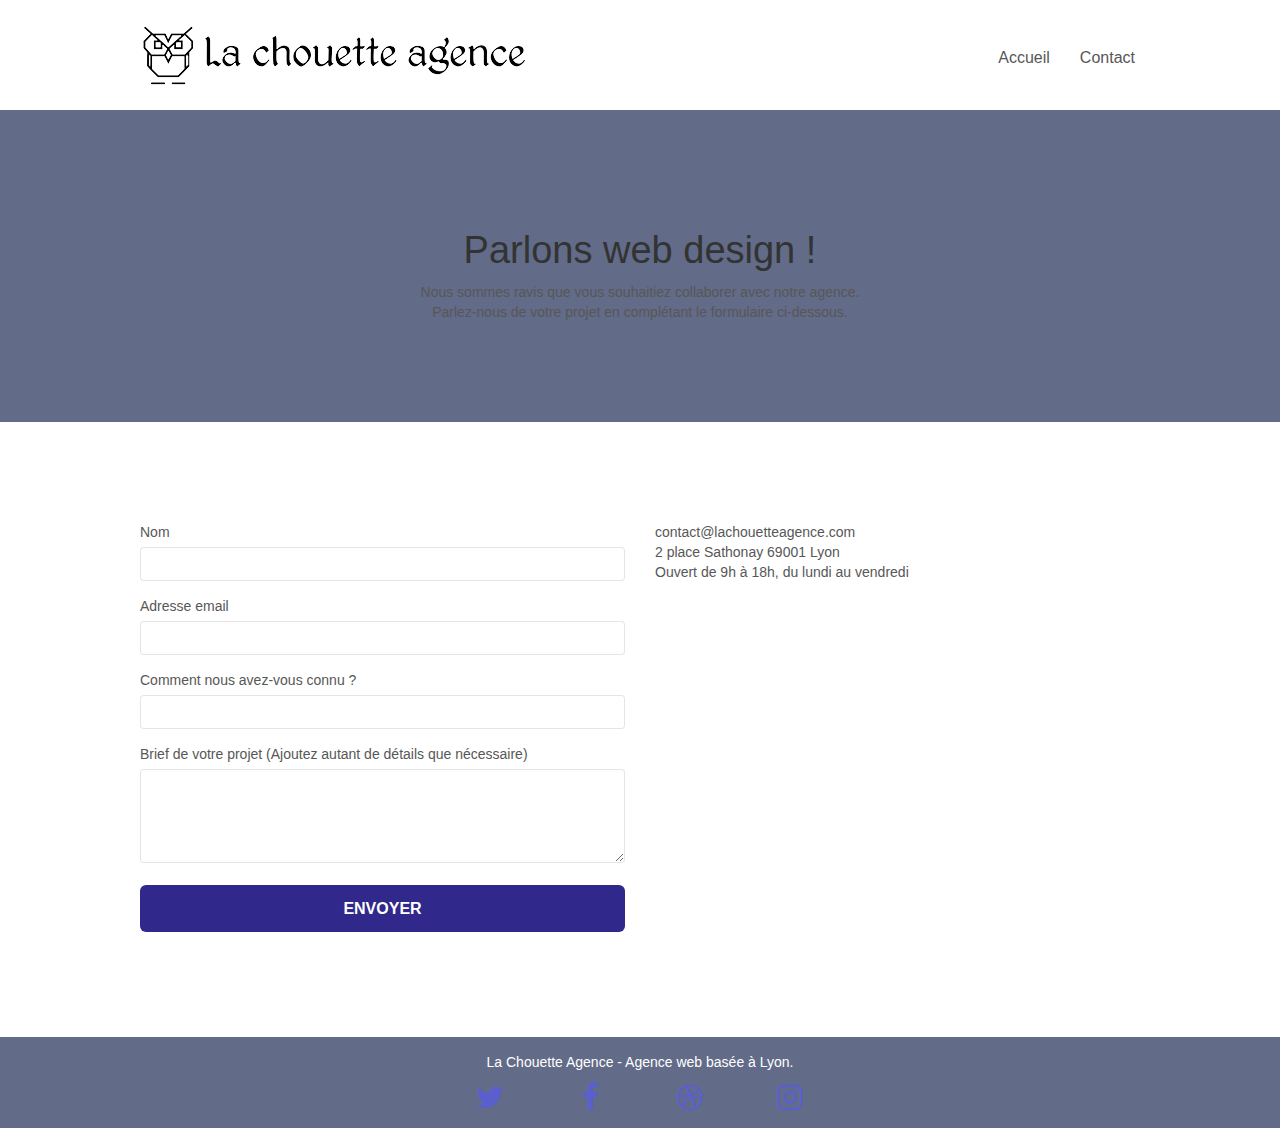
==== commit 6dd6d644: "Maj Format img logo" ====
--- a/contact.html
+++ b/contact.html
@@ -28,7 +28,7 @@
 				<div class="container bloc-sm">
 					<nav class="navbar row">
 						<div class="navbar-header">
-							<a class="navbar-brand" href="index.html"><img src="img/la-chouette-agence.png" alt="atlanta web design logo" height="40" /></a>
+							<a class="navbar-brand" href="index.html"><img src="img/la-chouette-agence.png" alt="logo"  /></a>
 							<button id="nav-toggle" type="button" class="ui-navbar-toggle navbar-toggle" data-toggle="collapse" data-target=".navbar-1">
 								<span class="sr-only">Toggle navigation</span>
 								<span class="icon-bar"></span>
@@ -40,7 +40,7 @@
 							<ul class="site-navigation nav navbar-nav">
 								<li><a href="index.html">Accueil</a></li>
 								<li></li>
-								<li><a href="page2.html">Contact</a></li>
+								<li><a href="contact.html">Contact</a></li>
 							</ul>
 						</div>
 					</nav>
@@ -52,8 +52,8 @@
 				<div class="container bloc-lg">
 					<div class="row">
 						<div class="col-sm-12">
-							<h1 class="text-center hero-bloc-text tc-white">                    Parlons web design !                </h1>
-							<p class="text-center mg-lg tc-white tight-width-whitespace">
+							<h1 class="text-center hero-bloc-text ">Parlons web design !</h1>
+							<p class="text-center mg-lg tight-width-whitespace">
 								                    Nous sommes ravis que vous souhaitiez collaborer avec notre agence.
 								<br>
 								                    Parlez-nous de votre projet en complétant le formulaire ci-dessous.                
--- a/style.css
+++ b/style.css
@@ -19,14 +19,7 @@
     cursor: pointer;
 }
 
-#page-loading-blocs-notifaction {
-    position: fixed;
-    top: 0;
-    bottom: 0;
-    width: 100%;
-    z-index: 100000;
-    background: #FFFFFF url("img/pageload-spinner.gif") no-repeat center center;
-}
+
 
 .bloc {
     width: 100%;
@@ -54,7 +47,7 @@
 }
 
 .bloc-sm {
-    padding: 20px 50px;
+    padding: 15px 30px;
 }
 
 .bg-center,
@@ -73,9 +66,7 @@
     background-size: auto!important;
 }
 
-.bg-repeat {
-    background: repeat;
-}
+
 
 .bg-t-edge {
     background: top no-repeat;
@@ -91,9 +82,6 @@
     right: 0;
 }
 
-.b-parallax {
-    background-attachment: fixed;
-}
 
 .d-bloc {
     color: rgba(255, 255, 255, .7);
@@ -149,9 +137,7 @@
     color: rgba(87, 255, 255, 1);
 }
 
-.d-bloc .navbar-toggle .icon-bar {
-    background: rgba(255, 255, 255, 1);
-}
+
 
 .d-bloc .btn-wire,
 .d-bloc .btn-wire:hover {
@@ -358,6 +344,11 @@
     z-index: 2;
 }
 
+
+.redimension {
+    width: 270px;
+}
+
 @media (min-width: 768px) {
     .site-navigation {
         position: absolute;
@@ -676,10 +667,7 @@
     font-size: 1em;
 }
 
-.text-img
-{
-    font-size: 1.6em;
-}
+
 
 
 .tight-width-whitespace {
@@ -689,7 +677,7 @@
 
 .h1 {
     font-size: 20px;
-    font-family: "Open Sans";
+    font-family: "Arial, Helvetica, sans-serif;";
 }
 
 .cta-hero {
@@ -718,6 +706,11 @@
     color: #333333!important;
 }
 
+blockquote {
+color: black;
+font-style: italic;
+font-size: 2rem;
+}
 .med-width-whitespace {
     max-width: 800px;
     margin: auto auto auto auto;
@@ -755,7 +748,7 @@
 }
 
 .black-background {
-    background-color: rgba(165, 147, 99, 0.7);
+    background-color: #384368c9;
     padding: 40px 40px 40px 40px;
 }
 
@@ -769,19 +762,23 @@
 }
 
 .bgc-dark-slate-blue {
-    background-color: #364577;
+    background-color: #000000;
 }
 
 .bgc-atomic-tangerine {
-    background-color: #F3976C;
-}
-
-.tc-white {
-    color: #F3976C!important;
+    background-color: #384368c9;
+}
+
+.tc-blue {
+    color:#30298b!important;
+}
+
+.text-white {
+    color: white;
 }
 
 .btn-atomic-tangerine {
-    background: #F3976C;
+    background: #30298b;
     color: #FFFFFF!important;
 }
 
@@ -808,25 +805,24 @@
 }
 
 .icon-dark-slate-blue {
-    color: #364577!important;
+    color: #30298b!important;
     border-color: #364577!important;
 }
 
-.bg-dots-bg {
-    background-image: url("img/dots-bg.png");
-}
-
-.bg-lines-h2-bg {
-    background-image: url("img/lines-h2-bg.png");
-}
-
+.bg-head {
+    background-color: #384368c9;
+    height: 180px;
+}
 .bg-banniere {
-    background-image: url("img/la-chouette-agence-banniere.jpg");
+    background-image: url("img/la-chouette-agence-banniere.jpg");  
 }
 
 .bg-presentation {
     background-image: url("img/image-de-presentation.bmp");
 }
+
+/*******************************************************************************/
+/*******************************************************************************/
 
 @media (max-width: 1024px) {
     .bloc {
@@ -892,6 +888,8 @@
     }
 }
 
+/*******************************************************************************/
+/*******************************************************************************/
 @media (max-width: 767px) {
     .page-container {
         overflow-x: hidden;
@@ -1042,4 +1040,7 @@
     .bloc-mob-center-text {
         text-align: center;
     }
-}+}
+
+/*******************************************************************************/
+/*******************************************************************************/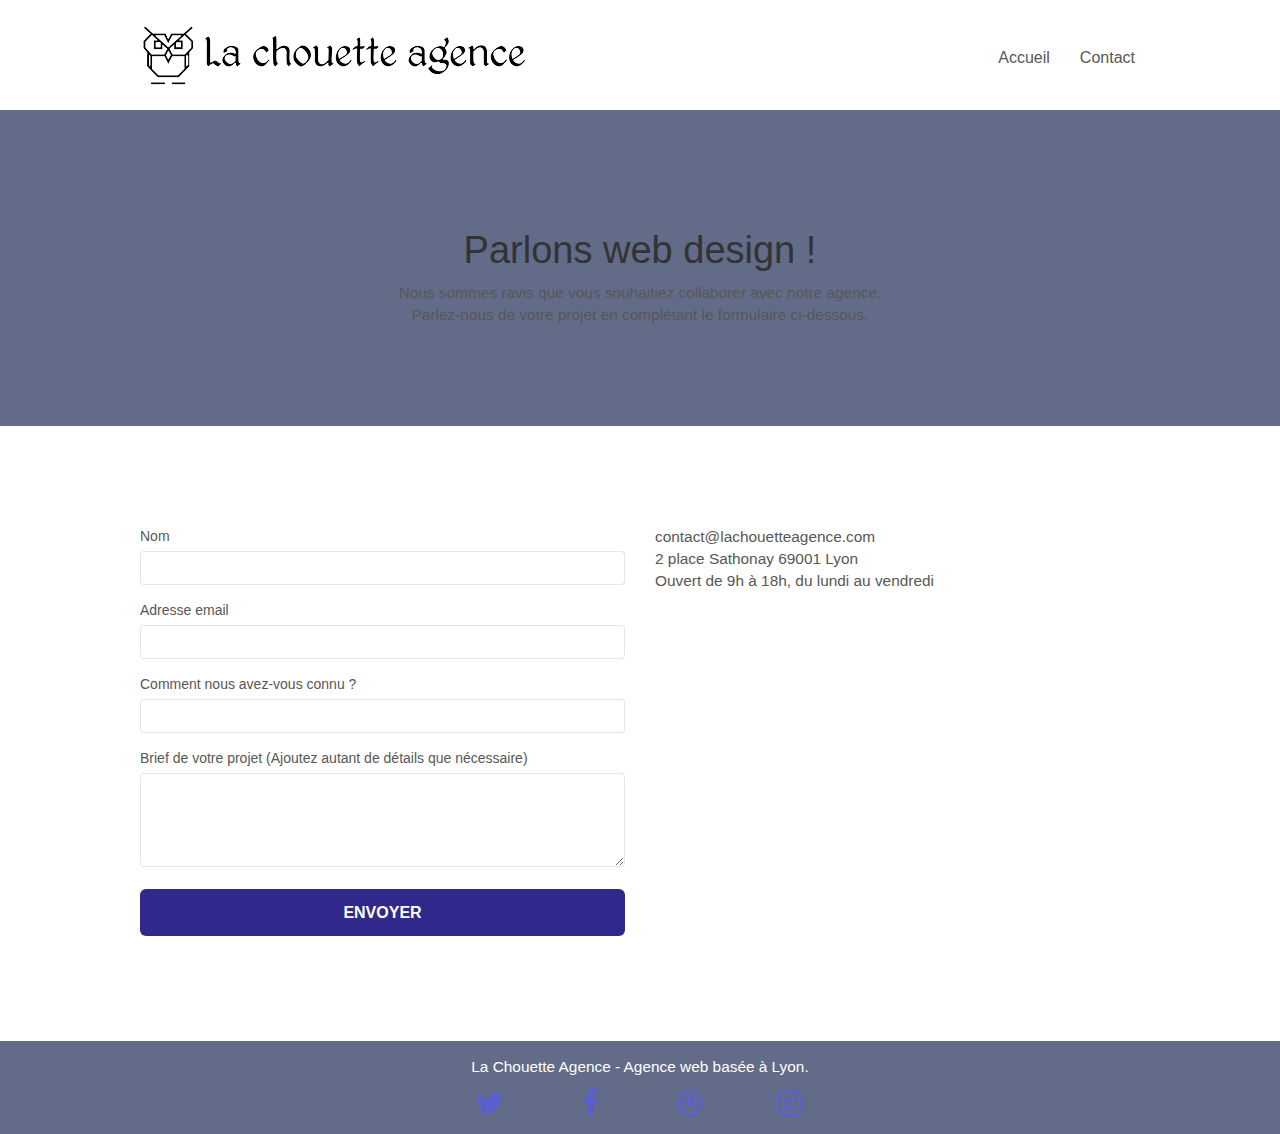
==== commit df7040c9: "Maj Contraste" ====
--- a/contact.html
+++ b/contact.html
@@ -28,7 +28,7 @@
 				<div class="container bloc-sm">
 					<nav class="navbar row">
 						<div class="navbar-header">
-							<a class="navbar-brand" href="index.html"><img src="img/la-chouette-agence.png" alt="logo"  /></a>
+							<a class="navbar-brand" href="index.html"><img src="img/Webp/la-chouette-agence.webp" alt="logo"  /></a>
 							<button id="nav-toggle" type="button" class="ui-navbar-toggle navbar-toggle" data-toggle="collapse" data-target=".navbar-1">
 								<span class="sr-only">Toggle navigation</span>
 								<span class="icon-bar"></span>
--- a/style.css
+++ b/style.css
@@ -424,7 +424,8 @@
 
 .mg-md {
     margin-top: 10px;
-    margin-bottom: 20px;
+    margin-bottom: 10px;
+    
 }
 
 .mg-lg {
@@ -664,7 +665,7 @@
 }
 
 p {
-    font-size: 1em;
+    font-size: 1.1em;
 }
 
 
@@ -814,11 +815,11 @@
     height: 180px;
 }
 .bg-banniere {
-    background-image: url("img/la-chouette-agence-banniere.jpg");  
+    background-image: url("img/Webp/la-chouette-agence-banniere.webp");  
 }
 
 .bg-presentation {
-    background-image: url("img/image-de-presentation.bmp");
+    background-image: url("img/Webp/image-de-presentation.webp");
 }
 
 /*******************************************************************************/
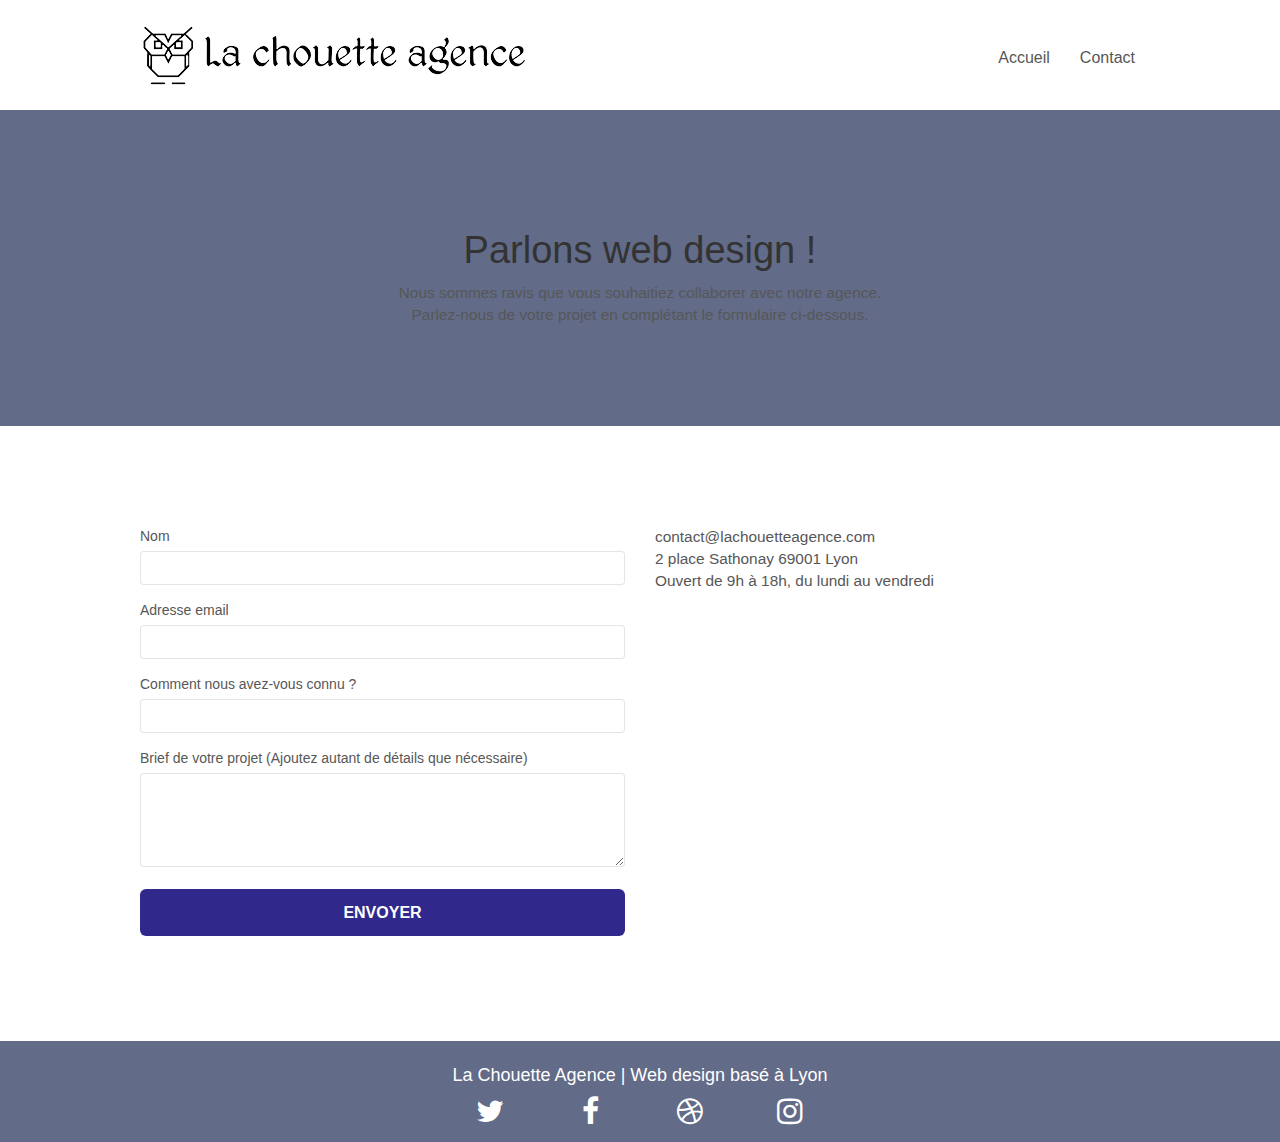
==== commit 90782025: "ajout Footer page2" ====
--- a/contact.html
+++ b/contact.html
@@ -110,36 +110,34 @@
 				<div class="container bloc-sm">
 					<div class="row">
 						<div class="col-sm-12">
-							<p class="text-center white">
-								                    La Chouette Agence - Agence web basée à Lyon.
-								<br>
-							</p>
+							<h4 class="text-center white">
+								La Chouette Agence | Web design basé à Lyon
+							</h4>
 							<div class="row row-no-gutters social">
 								<div class="col-sm-3">
 									<div class="text-center">
 										<a class="social" href="https://twitter.com/">
-											<span class="fa fa-twitter icon-md"></span></a>
+											<span class="fa fa-twitter icon-md white"></span></a>
 									</div>
 								</div>
 								<div class="col-sm-3">
 									<div class="text-center">
 										<a class="social" href="https://www.facebook.com/">
-											<span class="fa fa-facebook icon-md"></span></a>
+											<span class="fa fa-facebook icon-md white"></span></a>
 									</div>
 								</div>
 								<div class="col-sm-3">
 									<div class="text-center">
 										<a class="social" href="https://www.dribbble.com/">
-											<span class="fa fa-dribbble icon-md"></span></a>
+											<span class="fa fa-dribbble icon-md white"></span></a>
 									</div>
 								</div>
 								<div class="col-sm-3">
 									<div class="text-center">
 										<a class="social" href="https://www.instagram.com/">
-											<span class="fa fa-instagram icon-md"></span></a>
+											<span class="fa fa-instagram icon-md white"></span></a>
 									</div>
 								</div>
-							</div>
 							</div>
 						</div>
 					</div>
--- a/style.css
+++ b/style.css
@@ -668,9 +668,6 @@
     font-size: 1.1em;
 }
 
-
-
-
 .tight-width-whitespace {
     max-width: 600px;
     margin: auto auto auto auto;
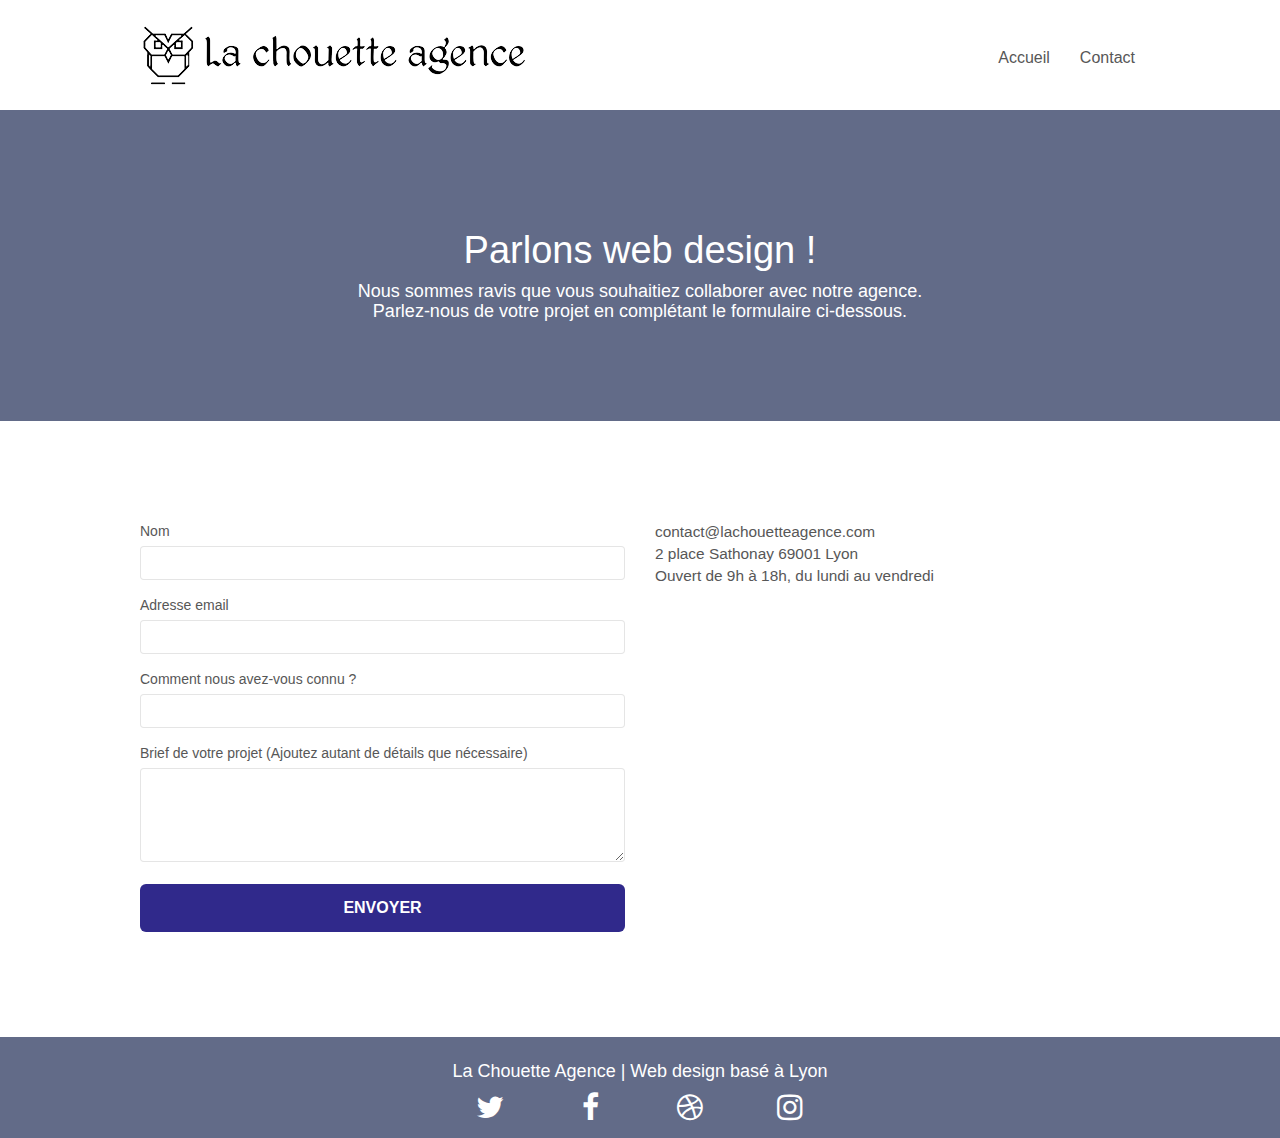
==== commit e528e31e: "Maj Page 2" ====
--- a/contact.html
+++ b/contact.html
@@ -52,12 +52,12 @@
 				<div class="container bloc-lg">
 					<div class="row">
 						<div class="col-sm-12">
-							<h1 class="text-center hero-bloc-text ">Parlons web design !</h1>
-							<p class="text-center mg-lg tight-width-whitespace">
+							<h1 class="text-center hero-bloc-text white">Parlons web design !</h1>
+							<h4 class="text-center mg-lg tight-width-whitespace white">
 								                    Nous sommes ravis que vous souhaitiez collaborer avec notre agence.
 								<br>
 								                    Parlez-nous de votre projet en complétant le formulaire ci-dessous.                
-							</p>
+							</h4>
 						</div>
 					</div>
 				</div>
--- a/style.css
+++ b/style.css
@@ -2,7 +2,6 @@
     margin: 0;
     padding: 0;
     background: #FFF;
-    overflow-x: hidden;
     -webkit-font-smoothing: antialiased;
     -moz-osx-font-smoothing: grayscale;
     font-family: Arial, Helvetica, sans-serif;
@@ -72,15 +71,7 @@
     background: top no-repeat;
 }
 
-.bloc-bg-texture::before {
-    content: "";
-    background-size: 2px 2px;
-    position: absolute;
-    top: 0;
-    bottom: 0;
-    left: 0;
-    right: 0;
-}
+
 
 
 .d-bloc {
@@ -760,7 +751,7 @@
 }
 
 .bgc-dark-slate-blue {
-    background-color: #000000;
+    background-color: #384368c9;
 }
 
 .bgc-atomic-tangerine {
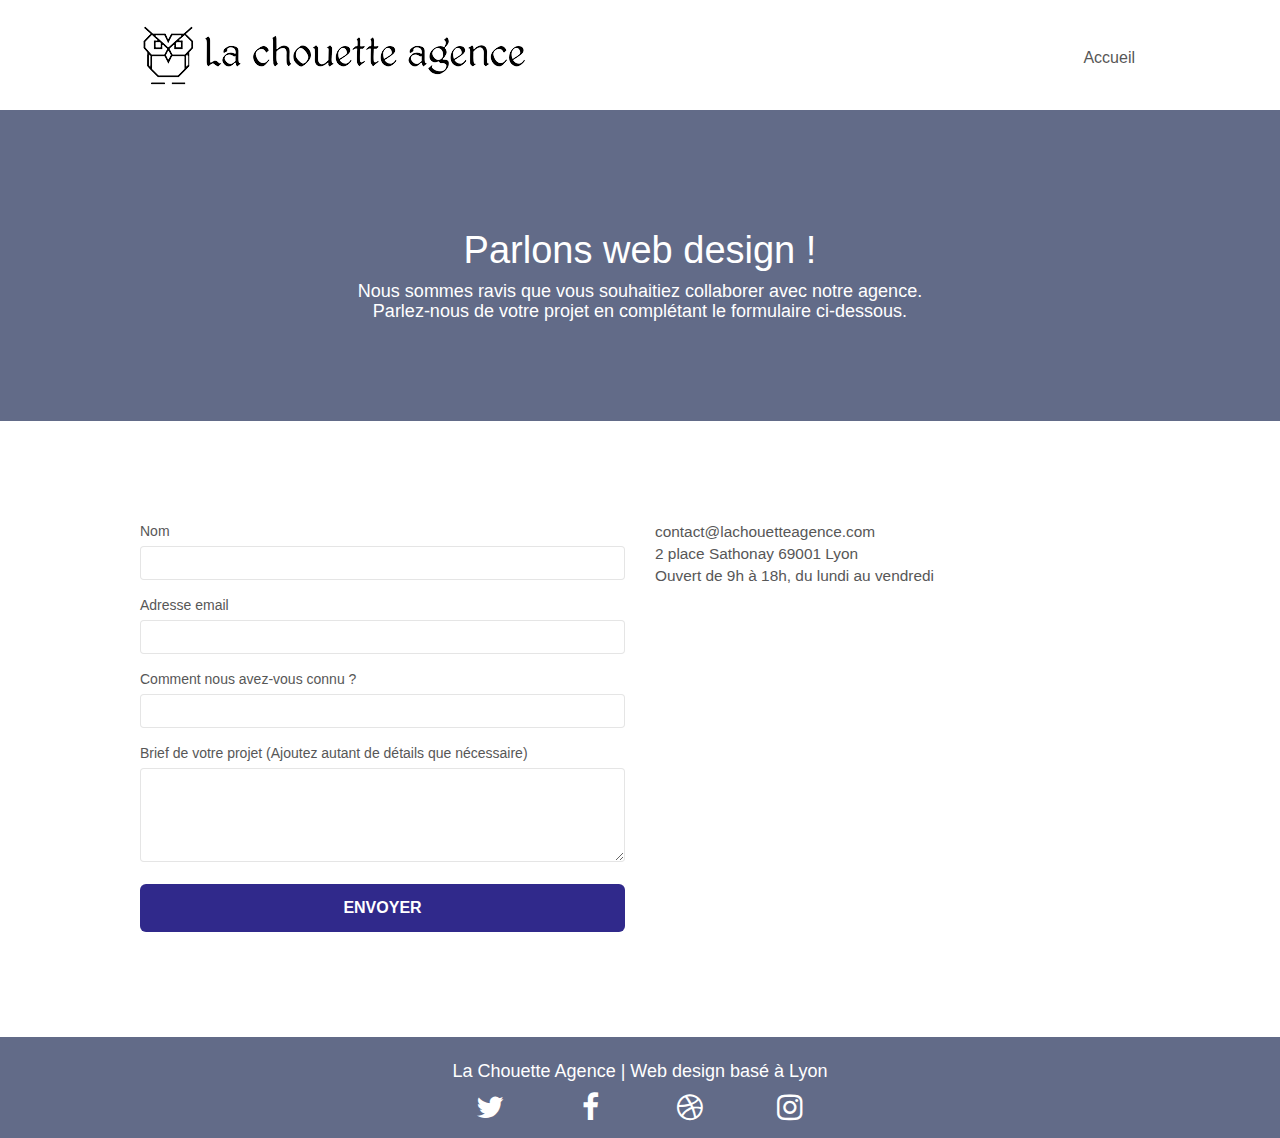
==== commit dec1a7b5: "Maj Navbar" ====
--- a/contact.html
+++ b/contact.html
@@ -39,8 +39,6 @@
 						<div class="collapse navbar-collapse navbar-1 special-dropdown-nav">
 							<ul class="site-navigation nav navbar-nav">
 								<li><a href="index.html">Accueil</a></li>
-								<li></li>
-								<li><a href="contact.html">Contact</a></li>
 							</ul>
 						</div>
 					</nav>
